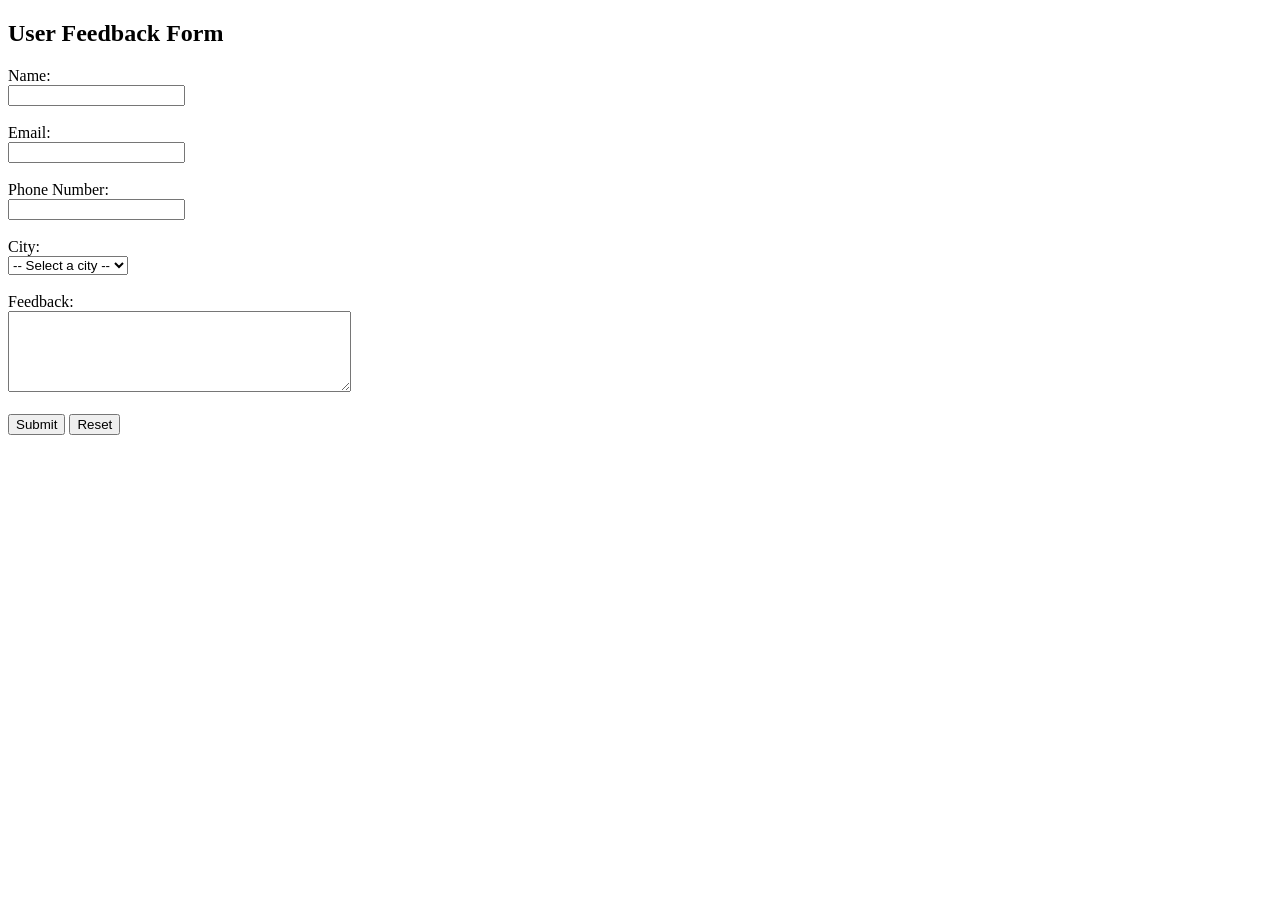
==== html/student-registration.html @ dba6242f "my first html page" ====
<!DOCTYPE html>
<html lang="en">

<head>
    <meta charset="UTF-8">
    <title>Feedback Form</title>
</head>

<body>

    <h2>User Feedback Form</h2>

    <form action="#" method="POST">

        <!-- 1. Name Input -->
        <label for="name">Name:</label><br>
        <input type="text" id="name" name="name" required><br><br>

        <!-- 2. Email Input -->
        <label for="email">Email:</label><br>
        <input type="email" id="email" name="email" required><br><br>

        <!-- 3. Phone Number Input -->
        <label for="phone">Phone Number:</label><br>
        <input type="tel" id="phone" name="phone"><br><br>

        <!-- 4. City Dropdown -->
        <label for="city">City:</label><br>
        <select id="city" name="city">
            <option value="">-- Select a city --</option>
            <option value="Delhi">Delhi</option>
            <option value="Bareilly">Bareilly</option>
            <option value="Mumbai">Mumbai</option>
            <option value="Lucknow">Lucknow</option>
        </select><br><br>

        <!-- 5. Feedback Long Text Input -->
        <label for="feedback">Feedback:</label><br>
        <textarea id="feedback" name="feedback" rows="5" cols="40"></textarea><br><br>

        <!-- 6 & 7. Submit and Reset Buttons -->
        <button type="submit">Submit</button>
        <button type="reset">Reset</button>

    </form>

</body>

</html>
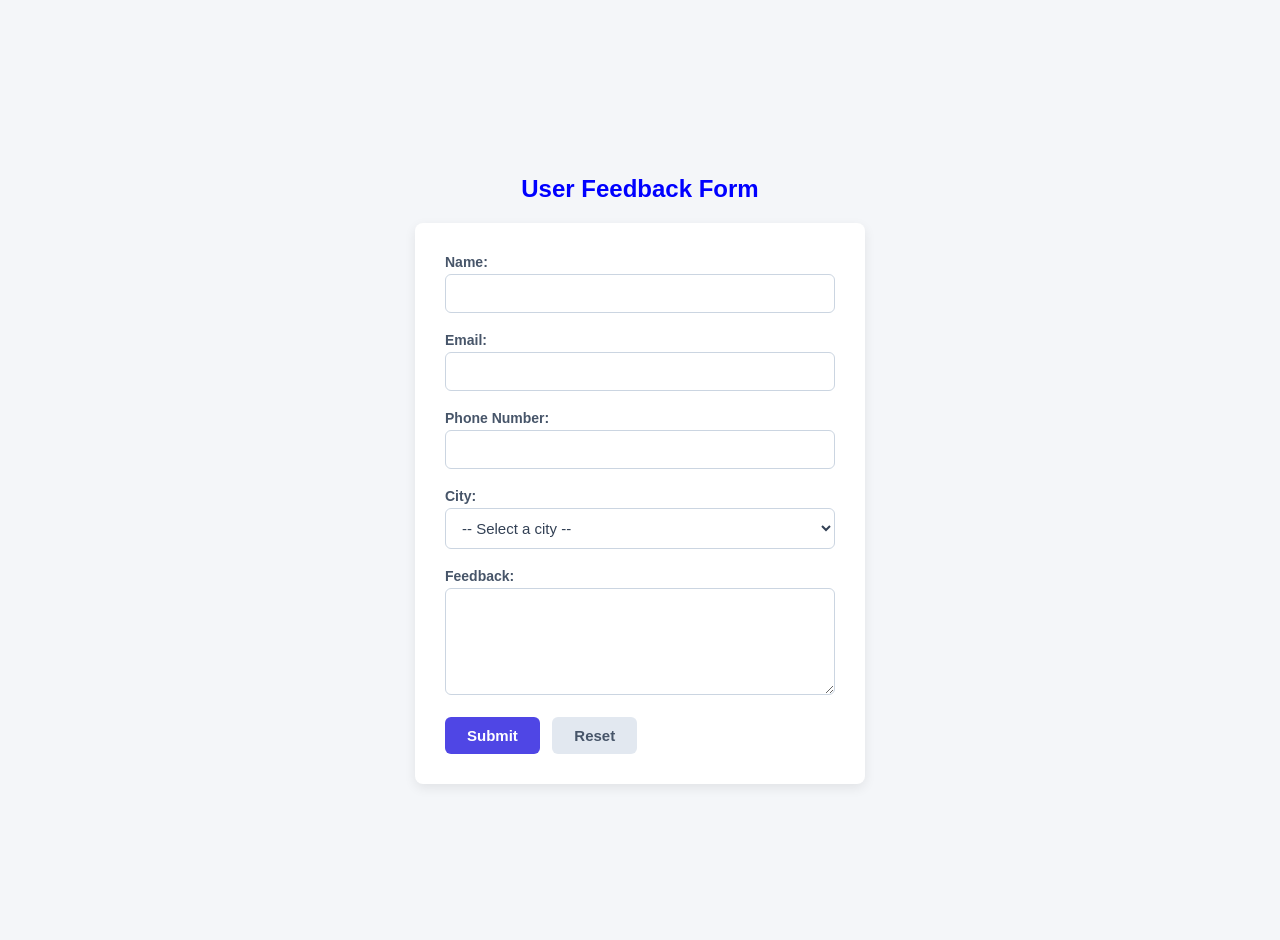
==== commit 1433da37: "html&css page" ====
--- a/html/student-registration.html
+++ b/html/student-registration.html
@@ -4,7 +4,14 @@
 <head>
     <meta charset="UTF-8">
     <title>Feedback Form</title>
+    </style>
 </head>
+<link rel="stylesheet" href="style.css">
+<style>
+    h2 {
+        color: blue
+    }
+</style>
 
 <body>
 
--- a/html/style.css
+++ b/html/style.css
@@ -0,0 +1,111 @@
+/* Centering the form on the page and setting a nice background */
+body {
+    font-family: 'Segoe UI', Tahoma, Geneva, Verdana, sans-serif;
+    background-color: #f4f6f9;
+    color: #333;
+    display: flex;
+    flex-direction: column;
+    justify-content: center;
+    align-items: center;
+    min-height: 100vh;
+    margin: 0;
+    padding: 20px;
+}
+
+/* Styling the heading */
+h2 {
+    color: #1e293b;
+    margin-bottom: 20px;
+    font-weight: 600;
+}
+
+/* Turns the form into a clean white card container */
+form {
+    background-color: #ffffff;
+    padding: 30px;
+    border-radius: 8px;
+    box-shadow: 0 4px 12px rgba(0, 0, 0, 0.08);
+    width: 100%;
+    max-width: 450px;
+    box-sizing: border-box;
+}
+
+/* Styling the labels to look neat and bold */
+label {
+    font-weight: 600;
+    color: #475569;
+    font-size: 14px;
+    display: inline-block;
+    margin-bottom: 4px;
+}
+
+/* Beautiful modern look for text fields, dropdown, and textarea */
+input[type="text"],
+input[type="email"],
+input[type="tel"],
+select,
+textarea {
+    width: 100%;
+    padding: 10px 12px;
+    border: 1px solid #cbd5e1;
+    border-radius: 6px;
+    font-size: 15px;
+    color: #334155;
+    background-color: #fff;
+    box-sizing: border-box;
+    font-family: inherit;
+    /* Keeps fonts consistent */
+    transition: border-color 0.2s, box-shadow 0.2s;
+}
+
+/* Allows textarea to be resized vertically but not horizontally */
+textarea {
+    resize: vertical;
+}
+
+/* Subtle interactive glow effect when user clicks into a field */
+input:focus,
+select:focus,
+textarea:focus {
+    outline: none;
+    border-color: #6366f1;
+    box-shadow: 0 0 0 3px rgba(99, 102, 241, 0.15);
+}
+
+/* Base style for both buttons */
+button {
+    font-family: inherit;
+    font-size: 15px;
+    font-weight: 600;
+    padding: 10px 22px;
+    border: none;
+    border-radius: 6px;
+    cursor: pointer;
+    transition: background-color 0.2s, transform 0.1s;
+}
+
+/* Distinct design for the Submit button */
+button[type="submit"] {
+    background-color: #4f46e5;
+    color: white;
+    margin-right: 8px;
+}
+
+button[type="submit"]:hover {
+    background-color: #4338ca;
+}
+
+/* Subtle click animation for both buttons */
+button:active {
+    transform: scale(0.98);
+}
+
+/* Distinct design for the Reset button */
+button[type="reset"] {
+    background-color: #e2e8f0;
+    color: #475569;
+}
+
+button[type="reset"]:hover {
+    background-color: #cbd5e1;
+}
